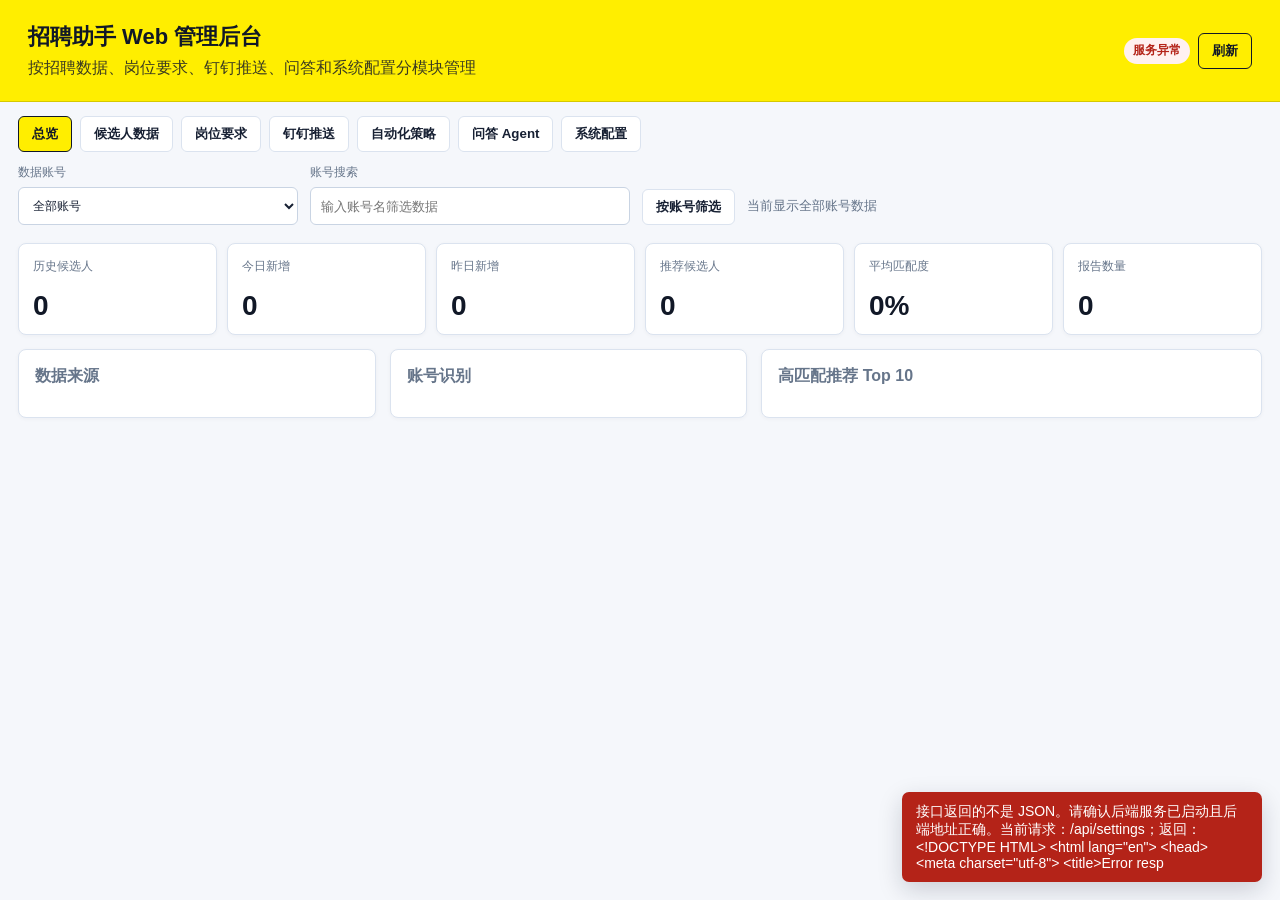
==== 招聘助手/recruitment_bot/web_admin/static/index.html @ a1ab1ef3 "Add account-scoped automation policies" ====
<!doctype html>
<html lang="zh-CN">
<head>
  <meta charset="utf-8" />
  <meta name="viewport" content="width=device-width, initial-scale=1" />
  <title>招聘助手 Web 管理后台</title>
  <link rel="stylesheet" href="styles.css" />
</head>
<body>
  <header class="app-header">
    <div>
      <h1>招聘助手 Web 管理后台</h1>
      <p>按招聘数据、岗位要求、钉钉推送、问答和系统配置分模块管理</p>
    </div>
    <div class="header-actions">
      <span id="healthBadge" class="badge">检查中</span>
      <button id="refreshBtn">刷新</button>
    </div>
  </header>

  <nav class="module-nav" aria-label="后台模块">
    <button class="module-tab active" data-module="overview">总览</button>
    <button class="module-tab" data-module="candidates">候选人数据</button>
    <button class="module-tab" data-module="jobs">岗位要求</button>
    <button class="module-tab" data-module="delivery">钉钉推送</button>
    <button class="module-tab" data-module="automation">自动化策略</button>
    <button class="module-tab" data-module="qa">问答 Agent</button>
    <button class="module-tab" data-module="settings">系统配置</button>
  </nav>

  <section class="account-scope" aria-label="账号数据范围">
    <label>
      数据账号
      <select id="accountScopeSelect">
        <option value="">全部账号</option>
      </select>
    </label>
    <label>
      账号搜索
      <input id="accountScopeSearch" type="search" placeholder="输入账号名筛选数据" list="accountOptions" />
    </label>
    <button id="accountScopeApplyBtn" class="secondary">按账号筛选</button>
    <span id="accountScopeHint">当前显示全部账号数据</span>
    <datalist id="accountOptions"></datalist>
  </section>

  <main>
    <section class="toolbar module-section" data-module="candidates">
      <div class="search-box">
        <input id="searchInput" type="search" placeholder="搜索姓名、岗位、技能、推荐意见" />
        <input id="sourceFilter" type="search" placeholder="数据来源" />
        <input id="accountFilter" type="search" placeholder="账号信息" />
      </div>
      <div class="toolbar-actions">
        <button id="applyFilterBtn">筛选</button>
        <button id="clearFilterBtn" class="secondary">清空</button>
        <button id="exportCandidatesBtn" class="secondary">导出候选人</button>
        <button id="exportRecommendationsBtn" class="secondary">导出推荐</button>
      </div>
    </section>

    <section class="panel connection-panel module-section" data-module="settings">
      <div class="panel-title">
        <h2>后端连接</h2>
        <span id="apiBaseHint">自动识别</span>
      </div>
      <div class="connection-row">
        <input id="apiBaseInput" type="url" placeholder="http://127.0.0.1:8787" />
        <button id="saveApiBaseBtn" class="secondary">保存后端地址</button>
        <button id="resetApiBaseBtn" class="secondary">恢复自动</button>
      </div>
      <p class="hint">如果你是直接打开 HTML 文件，请先启动 Web 后端，并将这里设置为 <code>http://127.0.0.1:8787</code>。</p>
    </section>

    <section class="panel module-section" data-module="settings">
      <div class="panel-title">
        <h2>内网插件安装包</h2>
        <span id="extensionPackageStatus" class="badge">待生成</span>
      </div>
      <div class="plugin-install">
        <div>
          <span>插件后端地址</span>
          <strong id="pluginBackendUrl">自动识别</strong>
          <p class="hint">下载的插件包会预置该地址和浏览器访问权限，内网用户安装后无需再填写后端配置。</p>
        </div>
        <div class="plugin-install-steps">
          <span>安装步骤</span>
          <ol>
            <li>下载插件包并解压。</li>
            <li>Chrome/Edge 打开扩展管理页并开启开发者模式。</li>
            <li>选择“加载已解压的扩展程序”，选择解压后的文件夹。</li>
            <li>登录 BOSS 直聘，打开沟通页后点击插件“一键开始执行任务”。</li>
          </ol>
        </div>
      </div>
      <div class="actions">
        <button id="downloadExtensionPackageBtn">下载已配置插件包</button>
        <button id="refreshExtensionPackageBtn" class="secondary">刷新插件配置</button>
      </div>
    </section>

    <section class="panel module-section" data-module="settings">
      <div class="panel-title">
        <h2>招聘账号</h2>
        <span>插件识别失败时可手动修正</span>
      </div>
      <div class="form-grid account-grid">
        <label>
          BOSS账号信息
          <input id="accountName" type="text" placeholder="由插件自动识别，也可在这里修正" />
        </label>
        <label>
          账号平台
          <input id="accountPlatform" type="text" placeholder="BOSS直聘" />
        </label>
        <label>
          公开访问地址
          <input id="publicBaseUrl" type="url" placeholder="用于钉钉下载 Excel 的公网地址" />
        </label>
      </div>
      <div class="actions">
        <button id="saveAccountSettingsBtn">保存当前账号</button>
        <button id="addAccountBtn" class="secondary">新增/更新账号</button>
      </div>
      <div id="managedAccountList" class="account-list"></div>
    </section>

    <section class="stats-grid module-section active" data-module="overview">
      <article><span>历史候选人</span><strong id="candidateCount">0</strong></article>
      <article><span>今日新增</span><strong id="todayCount">0</strong></article>
      <article><span>昨日新增</span><strong id="yesterdayCount">0</strong></article>
      <article><span>推荐候选人</span><strong id="recommendationCount">0</strong></article>
      <article><span>平均匹配度</span><strong id="averageScore">0%</strong></article>
      <article><span>报告数量</span><strong id="reportCount">0</strong></article>
    </section>

    <section class="dashboard-grid module-section active" data-module="overview">
      <article class="panel">
        <div class="panel-title">
          <h2>数据来源</h2>
          <span id="sourceCountHint"></span>
        </div>
        <div id="sourceBreakdown" class="breakdown"></div>
      </article>

      <article class="panel">
        <div class="panel-title">
          <h2>账号识别</h2>
          <span id="accountCountHint"></span>
        </div>
        <div id="accountBreakdown" class="breakdown"></div>
      </article>

      <article class="panel wide">
        <div class="panel-title">
          <h2>高匹配推荐 Top 10</h2>
        </div>
        <div id="topRecommendations" class="top-list"></div>
      </article>
    </section>

    <section class="panel module-section" data-module="delivery">
      <div class="panel-title">
        <h2>钉钉与推送</h2>
        <span id="scheduleStatus" class="badge">未开启</span>
      </div>
      <div class="config-stack">
        <div class="config-group">
          <h3>钉钉机器人</h3>
          <div class="form-grid dingtalk-grid">
            <label>
              钉钉 Webhook
              <input id="dingtalkWebhook" type="password" placeholder="https://oapi.dingtalk.com/robot/send?access_token=..." />
            </label>
            <label>
              钉钉加签 Secret
              <input id="dingtalkSecret" type="password" placeholder="SEC..." />
            </label>
            <label>
              钉钉 AppKey
              <input id="dingtalkAppKey" type="password" placeholder="用于直接发送 Excel 文件" />
            </label>
            <label>
              钉钉 AppSecret
              <input id="dingtalkAppSecret" type="password" placeholder="用于上传 Excel 文件" />
            </label>
            <label>
              钉钉 RobotCode
              <input id="dingtalkRobotCode" type="text" placeholder="应用机器人 robotCode，可不填则默认 AppKey" />
            </label>
            <label>
              OpenConversationId
              <input id="dingtalkOpenConversationId" type="text" placeholder="群会话 openConversationId，优先用于发送 Excel" />
            </label>
            <label>
              钉钉群 ChatId（可选）
              <input id="dingtalkChatId" type="text" placeholder="兼容旧接口，找不到可不填" />
            </label>
          </div>
        </div>
        <div class="config-group">
          <h3>定时汇总</h3>
          <div class="form-grid schedule-grid">
            <label>
              每日推送时间
              <input id="scheduledPushTime" type="time" value="10:00" />
            </label>
            <label>
              数据推送范围
              <select id="scheduledPushRangeMode">
                <option value="yesterday">昨日</option>
                <option value="today">今日</option>
                <option value="last7">近7天</option>
                <option value="custom">自定义时间</option>
              </select>
            </label>
            <label>
              范围开始
              <input id="scheduledPushStart" type="datetime-local" />
            </label>
            <label>
              范围结束
              <input id="scheduledPushEnd" type="datetime-local" />
            </label>
          </div>
        </div>
      </div>
      <div class="actions">
        <button id="saveSettingsBtn">保存推送配置</button>
        <button id="toggleScheduleBtn" class="secondary">开启定时推送</button>
        <button id="testDingTalkBtn" class="secondary">测试钉钉</button>
        <button id="previewSummaryBtn" class="secondary">预览汇总</button>
        <button id="pushYesterdayBtn" class="secondary">按范围推送汇总</button>
        <button id="exportSummaryExcelBtn" class="secondary">导出推荐 Excel</button>
      </div>
      <p class="hint">钉钉机器人回调地址：<code id="callbackUrl"></code>。群里向机器人提问后，系统会自动捕获 OpenConversationId/ChatId；配置 AppKey、AppSecret 后即可直接发送 Excel 文件。</p>
    </section>

    <section class="panel module-section" data-module="automation">
      <div class="panel-title">
        <h2>操作节奏策略</h2>
        <span id="behaviorStatus" class="badge">未加载</span>
      </div>
      <p id="behaviorAccountHint" class="hint">当前编辑全部账号的默认策略。</p>
      <div class="form-grid behavior-grid">
        <label>
          工作时间限制
          <select id="workTimeEnabled">
            <option value="false">关闭</option>
            <option value="true">开启</option>
          </select>
        </label>
        <label>
          工作开始时间
          <input id="workStartTime" type="time" value="09:00" />
        </label>
        <label>
          工作结束时间
          <input id="workEndTime" type="time" value="18:00" />
        </label>
        <label>
          随机请求最小间隔(ms)
          <input id="requestDelayMin" type="number" min="1000" step="1000" />
        </label>
        <label>
          随机请求最大间隔(ms)
          <input id="requestDelayMax" type="number" min="1000" step="1000" />
        </label>
        <label>
          详情停留最短(ms)
          <input id="detailDwellMin" type="number" min="3000" step="1000" />
        </label>
        <label>
          详情停留最长(ms)
          <input id="detailDwellMax" type="number" min="3000" step="1000" />
        </label>
        <label>
          滚动模式
          <select id="scrollMode">
            <option value="mixed">混合</option>
            <option value="slow">慢速</option>
            <option value="segmented">分段</option>
            <option value="fast">快速</option>
          </select>
        </label>
        <label>
          每日操作上限
          <input id="dailyLimit" type="number" min="0" />
        </label>
        <label>
          每小时操作上限
          <input id="hourlyLimit" type="number" min="0" />
        </label>
        <label>
          单轮候选人数
          <input id="maxCandidatesPerRun" type="number" min="1" max="30" />
        </label>
        <label>
          详情浏览概率(0-1)
          <input id="browseProbability" type="number" min="0" max="1" step="0.05" />
        </label>
        <label>
          长暂停频率
          <input id="longBreakEvery" type="number" min="0" />
        </label>
      </div>
      <div class="mode-grid">
        <label>
          手动翻页占比
          <input id="manualPageWeight" type="number" min="0" max="100" />
        </label>
        <label>
          详情点击占比
          <input id="detailClickWeight" type="number" min="0" max="100" />
        </label>
        <label>
          筛选复核占比
          <input id="filterReviewWeight" type="number" min="0" max="100" />
        </label>
      </div>
      <label class="textarea-field">
        允许工作的星期
        <input id="workDays" type="text" placeholder="1,2,3,4,5 表示周一到周五；7 表示周日" />
      </label>
      <label class="textarea-field">
        搜索关键词分散池
        <textarea id="searchKeywordPool" rows="5" placeholder="每行一个关键词组合，例如：Java开发 北京 25-35K"></textarea>
      </label>
      <div class="actions">
        <button id="saveBehaviorBtn">保存节奏策略</button>
        <button id="loadBehaviorBtn" class="secondary">重新加载</button>
      </div>
      <p class="hint">该策略用于降低误操作和过快操作风险，插件会从后端同步随机间隔、停留时间、滚动节奏和操作上限。</p>
    </section>

    <section class="panel module-section" data-module="qa">
      <div class="panel-title">
        <h2>大模型 API</h2>
        <span id="llmStatus" class="badge">未启用</span>
      </div>
      <div class="config-stack">
        <div class="config-group">
          <h3>基础连接</h3>
          <div class="form-grid llm-connection-grid">
            <label>
              启用大模型问答
              <select id="llmEnabled">
                <option value="false">关闭</option>
                <option value="true">开启</option>
              </select>
            </label>
            <label>
              模型平台
              <select id="llmProvider">
                <option value="siliconflow">硅基流动</option>
                <option value="openai-codex">Codex GPT-5.2</option>
                <option value="openai">OpenAI</option>
                <option value="claude">Claude</option>
                <option value="qwen">通义千问</option>
                <option value="aliyun">阿里云百炼</option>
                <option value="deepseek">DeepSeek</option>
                <option value="custom">自定义 OpenAI-compatible</option>
              </select>
            </label>
            <label>
              API Base URL
              <input id="llmApiBase" type="url" placeholder="请输入服务商 API Base URL" />
            </label>
            <label>
              API Key
              <input id="llmApiKey" type="password" placeholder="请输入 API Key" />
            </label>
          </div>
          <p id="llmProviderHint" class="hint provider-hint"></p>
        </div>
        <div class="config-group">
          <h3>模型参数</h3>
          <div class="form-grid llm-model-grid">
            <label>
              模型名
              <input id="llmModel" type="text" placeholder="请输入模型名" />
            </label>
            <label>
              温度
              <input id="llmTemperature" type="number" min="0" max="2" step="0.1" />
            </label>
            <label>
              历史上下文条数
              <input id="llmMaxContextItems" type="number" min="10" max="500" step="10" />
            </label>
            <label>
              最大输出 tokens
              <input id="llmMaxTokens" type="number" min="100" max="8000" step="100" />
            </label>
            <label>
              API 超时秒数
              <input id="llmTimeoutSeconds" type="number" min="30" max="180" step="10" />
            </label>
          </div>
        </div>
      </div>
      <div class="actions">
        <button id="saveLlmBtn">保存大模型配置</button>
        <button id="testLlmBtn" class="secondary">测试问答</button>
        <button id="resetLlmBtn" class="secondary">清空大模型配置</button>
      </div>
      <p class="hint">硅基流动使用 OpenAI-compatible Chat Completions，默认 API Base URL 为 <code>https://api.siliconflow.cn/v1</code>。钉钉机器人提问时会检索历史数据后调用模型，调用失败时自动使用本地规则回答。</p>
    </section>

    <section class="panel module-section" data-module="qa">
      <div class="panel-title">
        <h2>问答 Agent</h2>
        <span>基于历史候选人、推荐和报告回答</span>
      </div>
      <div class="qa">
        <input id="questionInput" type="text" placeholder="例如：昨天推荐了谁？React候选人有哪些？匹配度最高的是谁？" />
        <button id="askBtn">提问</button>
        <button id="askAndPushBtn" class="secondary">回答并推送</button>
      </div>
      <pre id="answerBox">等待提问...</pre>
      <div class="panel-title sub-title">
        <h2>问答历史</h2>
        <span id="conversationCount">0 条</span>
      </div>
      <div id="conversationList" class="conversation-list"></div>
    </section>

    <section class="panel module-section" data-module="candidates">
      <div class="tabs">
        <button class="tab active" data-tab="recommendations">推荐候选人</button>
        <button class="tab" data-tab="candidates">候选人历史</button>
        <button class="tab" data-tab="reports">推荐报告</button>
      </div>

      <div id="recommendationsTab" class="tab-panel active">
        <div class="table-wrap">
          <table>
            <thead>
              <tr>
                <th>姓名</th>
                <th>岗位</th>
                <th>匹配度</th>
                <th>推荐</th>
                <th>来源</th>
                <th>账号</th>
                <th>下一步</th>
                <th>时间</th>
              </tr>
            </thead>
            <tbody id="recommendationRows"></tbody>
          </table>
        </div>
      </div>

      <div id="candidatesTab" class="tab-panel">
        <div class="table-wrap">
          <table>
            <thead>
              <tr>
                <th>日期</th>
                <th>姓名</th>
                <th>岗位</th>
                <th>学历</th>
                <th>经验</th>
                <th>薪资</th>
                <th>匹配度</th>
                <th>推荐</th>
                <th>来源</th>
                <th>账号</th>
                <th>详情</th>
              </tr>
            </thead>
            <tbody id="candidateRows"></tbody>
          </table>
        </div>
      </div>

      <div id="reportsTab" class="tab-panel">
        <div id="reportList" class="reports"></div>
      </div>
    </section>

    <section class="panel module-section" data-module="jobs">
      <div class="panel-title">
        <h2>岗位要求库</h2>
        <span>保存 JD 后用于候选人匹配</span>
      </div>
      <div class="job-editor">
        <div class="form-grid job-form-grid">
          <label>
            岗位名称
            <input id="jobRoleInput" type="text" placeholder="例如：Java开发工程师" />
          </label>
          <label>
            来源
            <input id="jobSourceInput" type="text" placeholder="手动录入 / BOSS直聘" />
          </label>
          <label>
            账号
            <input id="jobAccountInput" type="text" placeholder="默认使用系统账号信息" />
          </label>
        </div>
        <label class="textarea-field">
          岗位要求
          <textarea id="jobRequirementInput" rows="7" placeholder="粘贴或录入老职位/新职位的完整岗位要求，保存后会自动匹配历史候选人"></textarea>
        </label>
        <div class="actions">
          <button id="saveJobRequirementBtn">保存岗位要求</button>
          <button id="matchJobsBtn" class="secondary">重新匹配所有候选人</button>
        </div>
      </div>
      <div id="jobRequirementList" class="reports"></div>
    </section>
  </main>

  <dialog id="detailDialog">
    <div class="dialog-title">
      <h2 id="dialogTitle">详情</h2>
      <button id="closeDialogBtn" class="secondary small">关闭</button>
    </div>
    <pre id="dialogContent"></pre>
  </dialog>

  <div id="toast" class="toast" hidden></div>

  <script src="app.js"></script>
</body>
</html>
---- 招聘助手/recruitment_bot/web_admin/static/styles.css ----
* { box-sizing: border-box; }

:root {
  color-scheme: light;
  --bg: #f5f7fb;
  --panel: #ffffff;
  --line: #dbe3ef;
  --text: #172033;
  --muted: #66758a;
  --brand: #ffee00;
  --brand-strong: #e6d600;
  --brand-ink: #111827;
  --accent: #0f766e;
  --danger: #b42318;
  --warning: #8a6100;
}

body {
  margin: 0;
  font-family: -apple-system, BlinkMacSystemFont, "Segoe UI", "PingFang SC", sans-serif;
  color: var(--text);
  background: var(--bg);
}

.app-header {
  display: flex;
  justify-content: space-between;
  align-items: center;
  gap: 18px;
  padding: 22px 28px;
  background: var(--brand);
  color: var(--brand-ink);
  border-bottom: 1px solid #d6c900;
}

h1, h2, h3, p { margin: 0; }
h1 { font-size: 22px; letter-spacing: 0; }
h2 { font-size: 16px; }
h3 { font-size: 14px; }
.app-header p { margin-top: 6px; color: #3b3b20; }

main {
  max-width: 1320px;
  margin: 18px auto 44px;
  padding: 0 18px;
}

.module-nav {
  display: flex;
  gap: 8px;
  max-width: 1320px;
  margin: 14px auto 0;
  padding: 0 18px;
  overflow-x: auto;
}

.module-tab {
  background: #fff;
  color: var(--text);
  border-color: var(--line);
}

.module-tab.active {
  background: var(--brand);
  color: var(--brand-ink);
  border-color: #111827;
}

.account-scope {
  display: grid;
  grid-template-columns: minmax(220px, 280px) minmax(220px, 320px) auto 1fr;
  align-items: end;
  gap: 12px;
  max-width: 1320px;
  margin: 12px auto 0;
  padding: 0 18px;
}

.account-scope span {
  min-height: 38px;
  display: flex;
  align-items: center;
  color: var(--muted);
  font-size: 13px;
}

.module-section {
  display: none;
}

.module-section:not(.active),
[hidden] {
  display: none !important;
}

.module-section.active {
  display: grid;
}

.panel.module-section.active {
  display: block;
}

.toolbar.module-section.active {
  display: grid;
}

button {
  border: 1px solid transparent;
  border-radius: 6px;
  background: var(--brand);
  color: var(--brand-ink);
  border-color: #111827;
  min-height: 36px;
  padding: 8px 13px;
  cursor: pointer;
  font-weight: 650;
  white-space: nowrap;
}

button:hover { background: var(--brand-strong); }
button.secondary {
  background: #fff;
  color: var(--text);
  border-color: var(--line);
}
button.secondary:hover { background: #fffbe0; border-color: #b9ad00; }
button.small { min-height: 30px; padding: 5px 10px; font-size: 12px; }

input {
  width: 100%;
  min-height: 38px;
  padding: 9px 10px;
  border: 1px solid #c9d4e3;
  border-radius: 6px;
  background: #fff;
  color: var(--text);
}

select,
textarea {
  width: 100%;
  min-height: 38px;
  padding: 9px 10px;
  border: 1px solid #c9d4e3;
  border-radius: 6px;
  background: #fff;
  color: var(--text);
  font: inherit;
}

label { font-size: 12px; color: var(--muted); display: grid; gap: 6px; }
code { background: #eef3f8; padding: 2px 5px; border-radius: 4px; }

.header-actions,
.toolbar-actions,
.actions,
.qa,
.panel-title,
.dialog-title {
  display: flex;
  align-items: center;
  gap: 8px;
}

.toolbar {
  display: grid;
  grid-template-columns: 1fr auto;
  gap: 12px;
  align-items: center;
  margin-bottom: 14px;
}

.connection-panel {
  margin-bottom: 14px;
}

.connection-row {
  display: grid;
  grid-template-columns: 1fr auto auto;
  gap: 8px;
}

.plugin-install {
  display: grid;
  grid-template-columns: minmax(280px, 1fr) minmax(320px, 1.2fr);
  gap: 14px;
  align-items: start;
}

.plugin-install strong {
  display: block;
  margin-top: 8px;
  padding: 10px 12px;
  border: 1px solid #efe37b;
  border-radius: 6px;
  background: #fffdf0;
  color: var(--brand-ink);
  word-break: break-all;
}

.plugin-install span {
  color: var(--muted);
  font-size: 12px;
}

.plugin-install ol {
  margin: 8px 0 0;
  padding-left: 20px;
  color: var(--text);
  font-size: 13px;
  line-height: 1.7;
}

.search-box {
  display: grid;
  grid-template-columns: minmax(220px, 1fr) 180px 180px;
  gap: 8px;
}

.stats-grid {
  display: grid;
  grid-template-columns: repeat(6, 1fr);
  gap: 10px;
  margin-bottom: 14px;
}

.stats-grid article,
.panel {
  background: var(--panel);
  border: 1px solid var(--line);
  border-radius: 8px;
  box-shadow: 0 1px 4px rgba(18, 32, 51, 0.04);
}

.stats-grid article {
  min-height: 92px;
  padding: 14px;
  display: grid;
  align-content: space-between;
}

.stats-grid span {
  color: var(--muted);
  font-size: 12px;
}

.stats-grid strong {
  color: var(--brand-ink);
  font-size: 28px;
  line-height: 1;
}

.dashboard-grid {
  display: grid;
  grid-template-columns: 1fr 1fr 1.4fr;
  gap: 14px;
  margin-bottom: 14px;
}

.panel {
  padding: 16px;
  margin-bottom: 14px;
}

.panel-title {
  justify-content: space-between;
  margin-bottom: 14px;
  color: var(--muted);
  font-size: 12px;
}

.sub-title {
  margin-top: 14px;
}

.form-grid {
  display: grid;
  grid-template-columns: 2fr 1.2fr 1fr 1fr 160px;
  gap: 12px;
}

.account-grid {
  grid-template-columns: minmax(240px, 1fr) minmax(160px, 220px) minmax(280px, 1.2fr);
}

.account-list {
  display: grid;
  gap: 8px;
  margin-top: 14px;
}

.account-list-item {
  display: grid;
  grid-template-columns: minmax(140px, 1fr) minmax(90px, 140px) 80px auto;
  gap: 10px;
  align-items: center;
  padding: 10px 12px;
  border: 1px solid var(--line);
  border-radius: 6px;
  background: #fbfcff;
  font-size: 13px;
}

.account-list-item span {
  color: var(--muted);
}

.account-list-item strong {
  overflow: hidden;
  text-overflow: ellipsis;
  white-space: nowrap;
}

.dingtalk-grid {
  grid-template-columns: repeat(2, minmax(240px, 1fr));
}

.schedule-grid {
  grid-template-columns: 160px 180px repeat(2, minmax(210px, 1fr));
}

.behavior-grid {
  grid-template-columns: repeat(5, minmax(120px, 1fr));
}

.config-stack {
  display: grid;
  gap: 12px;
}

.config-group {
  display: grid;
  gap: 10px;
  padding: 12px;
  border: 1px solid #e7edf4;
  border-radius: 8px;
  background: #fbfcff;
}

.config-group h3 {
  color: var(--text);
}

.llm-connection-grid {
  grid-template-columns: 140px 190px minmax(240px, 1.5fr) minmax(220px, 1fr);
}

.llm-model-grid {
  grid-template-columns: minmax(260px, 1.6fr) 120px 150px 150px;
}

.job-form-grid {
  grid-template-columns: 1.4fr 1fr 1fr;
}

.job-editor {
  display: grid;
  gap: 10px;
  margin-bottom: 12px;
  padding: 12px;
  border: 1px solid #efe37b;
  border-radius: 8px;
  background: #fffdf0;
}

.mode-grid {
  display: grid;
  grid-template-columns: repeat(3, minmax(120px, 1fr));
  gap: 12px;
  margin-top: 12px;
}

.textarea-field {
  margin-top: 12px;
}

.badge {
  display: inline-flex;
  align-items: center;
  min-height: 26px;
  padding: 4px 9px;
  border-radius: 999px;
  background: #eef3f8;
  color: var(--muted);
  font-size: 12px;
  font-weight: 650;
}

.badge.ok { background: #fff6a8; color: #423a00; }
.badge.danger { background: #fff1f0; color: var(--danger); }

.breakdown { display: grid; gap: 10px; }
.breakdown-row {
  display: grid;
  grid-template-columns: minmax(84px, 130px) 1fr 40px;
  gap: 8px;
  align-items: center;
  font-size: 13px;
}
.breakdown-row span {
  overflow: hidden;
  text-overflow: ellipsis;
  white-space: nowrap;
}
.breakdown-row div {
  height: 8px;
  border-radius: 999px;
  background: #edf2f7;
  overflow: hidden;
}
.breakdown-row i {
  display: block;
  height: 100%;
  border-radius: inherit;
  background: var(--brand);
  border-right: 1px solid #9a8f00;
}
.breakdown-row b { text-align: right; color: var(--muted); }

.top-list { display: grid; gap: 8px; }
.top-item {
  display: grid;
  grid-template-columns: 90px 1fr 56px 80px;
  gap: 8px;
  align-items: center;
  padding: 9px 10px;
  border: 1px solid var(--line);
  border-radius: 6px;
  font-size: 13px;
}
.top-item span {
  color: var(--muted);
  overflow: hidden;
  text-overflow: ellipsis;
  white-space: nowrap;
}
.top-item b { color: var(--accent); }
.top-item em { font-style: normal; color: #5f5600; font-weight: 650; }

.qa {
  display: grid;
  grid-template-columns: 1fr auto auto;
  align-items: stretch;
}

pre {
  white-space: pre-wrap;
  background: #f8fafc;
  border: 1px solid #e2e8f0;
  border-radius: 6px;
  padding: 12px;
  max-height: 320px;
  overflow: auto;
}

.hint { color: var(--muted); font-size: 12px; margin-top: 10px; }
.provider-hint a { color: #0f766e; font-weight: 650; }

.tabs {
  display: flex;
  gap: 8px;
  border-bottom: 1px solid var(--line);
  padding-bottom: 10px;
  margin-bottom: 12px;
}
.tab {
  background: #fff;
  color: var(--muted);
  border-color: var(--line);
}
.tab.active {
  background: var(--brand);
  color: var(--brand-ink);
  border-color: #111827;
}
.tab-panel { display: none; }
.tab-panel.active { display: block; }

.table-wrap { overflow: auto; max-height: 560px; }
table { width: 100%; border-collapse: collapse; font-size: 13px; }
th, td {
  padding: 10px 8px;
  border-bottom: 1px solid #e7edf4;
  text-align: left;
  vertical-align: top;
}
th {
  color: var(--muted);
  background: #f8fafc;
  position: sticky;
  top: 0;
  z-index: 1;
}

.reports { display: grid; gap: 10px; }
.conversation-list { display: grid; gap: 10px; }
.conversation {
  border: 1px solid #e2e8f0;
  border-radius: 6px;
  background: #f8fafc;
  padding: 10px;
}
.conversation div {
  display: flex;
  justify-content: space-between;
  gap: 10px;
  color: var(--muted);
  font-size: 12px;
  margin-bottom: 7px;
}
.conversation strong { color: var(--text); }
.conversation p {
  font-size: 13px;
  margin-bottom: 7px;
}
.conversation pre {
  margin: 0;
  max-height: 160px;
}
.report {
  display: flex;
  justify-content: space-between;
  align-items: center;
  gap: 12px;
  background: #f8fafc;
  border: 1px solid #e2e8f0;
  border-radius: 6px;
  padding: 12px;
}
.report p { margin-top: 5px; color: var(--muted); font-size: 12px; }

.empty { color: var(--muted); font-size: 13px; }

dialog {
  width: min(920px, calc(100vw - 32px));
  border: 1px solid var(--line);
  border-radius: 8px;
  padding: 16px;
}
dialog::backdrop { background: rgba(15, 23, 42, 0.42); }
.dialog-title { justify-content: space-between; margin-bottom: 12px; }

.toast {
  position: fixed;
  right: 18px;
  bottom: 18px;
  max-width: 360px;
  padding: 11px 14px;
  border-radius: 7px;
  background: #111827;
  color: #fff;
  box-shadow: 0 8px 24px rgba(15, 23, 42, 0.18);
  font-size: 14px;
}
.toast.danger { background: var(--danger); }
.toast.warning { background: var(--warning); }

@media (max-width: 1100px) {
  .stats-grid { grid-template-columns: repeat(3, 1fr); }
  .dashboard-grid, .form-grid, .toolbar { grid-template-columns: 1fr; }
  .account-scope { grid-template-columns: 1fr; }
  .account-list-item { grid-template-columns: 1fr; }
  .account-grid, .dingtalk-grid, .schedule-grid { grid-template-columns: 1fr; }
  .llm-connection-grid, .llm-model-grid, .plugin-install { grid-template-columns: 1fr; }
  .connection-row { grid-template-columns: 1fr; }
  .search-box { grid-template-columns: 1fr; }
  .toolbar-actions, .actions { flex-wrap: wrap; }
}

@media (max-width: 720px) {
  .app-header { align-items: flex-start; flex-direction: column; }
  .stats-grid { grid-template-columns: repeat(2, 1fr); }
  .qa { grid-template-columns: 1fr; }
  .top-item { grid-template-columns: 1fr 52px; }
  .top-item span, .top-item em { grid-column: 1 / -1; }
}
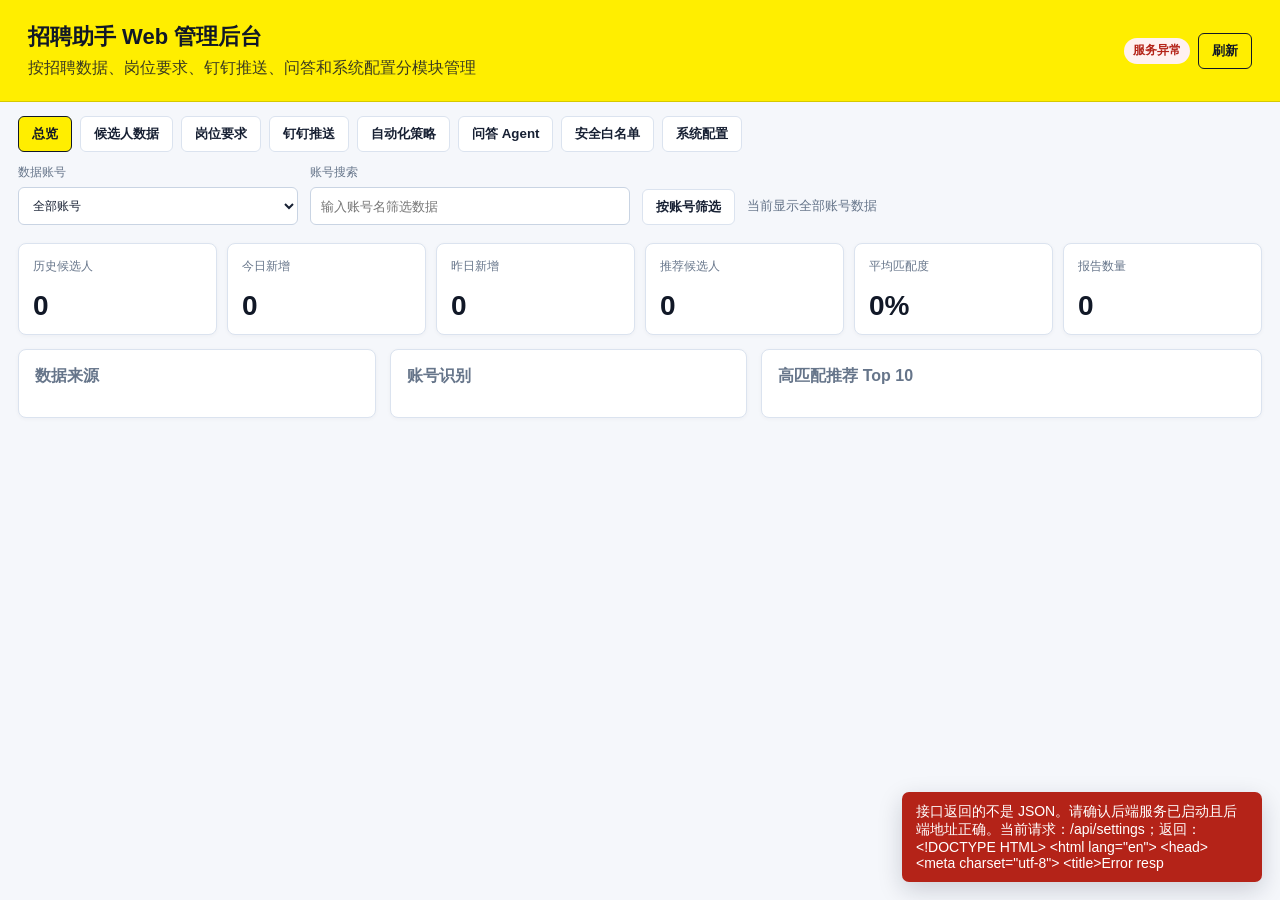
==== commit 5c9a1a10: "Add security allowlist admin UI" ====
--- a/招聘助手/recruitment_bot/web_admin/static/index.html
+++ b/招聘助手/recruitment_bot/web_admin/static/index.html
@@ -25,6 +25,7 @@
     <button class="module-tab" data-module="delivery">钉钉推送</button>
     <button class="module-tab" data-module="automation">自动化策略</button>
     <button class="module-tab" data-module="qa">问答 Agent</button>
+    <button class="module-tab" data-module="security">安全白名单</button>
     <button class="module-tab" data-module="settings">系统配置</button>
   </nav>
 
@@ -123,6 +124,46 @@
         <button id="addAccountBtn" class="secondary">新增/更新账号</button>
       </div>
       <div id="managedAccountList" class="account-list"></div>
+    </section>
+
+    <section class="panel module-section" data-module="security">
+      <div class="panel-title">
+        <h2>安全白名单</h2>
+        <span id="securityStatus" class="badge">未加载</span>
+      </div>
+      <div class="security-summary" id="securityRuntimeInfo"></div>
+      <div class="form-grid security-grid">
+        <label class="textarea-field">
+          Host 白名单
+          <textarea id="securityAllowedHosts" rows="5" placeholder="每行一个域名或 IP，例如：10.100.60.5"></textarea>
+        </label>
+        <label class="textarea-field">
+          Origin 白名单
+          <textarea id="securityAllowedOrigins" rows="5" placeholder="每行一个来源，例如：http://10.100.60.5:8787"></textarea>
+        </label>
+        <label class="textarea-field">
+          客户端 IP 白名单
+          <textarea id="securityAllowedClientIps" rows="5" placeholder="留空允许所有客户端；支持 10.100.60.0/24"></textarea>
+        </label>
+        <label>
+          每分钟接口请求上限
+          <input id="securityRateLimit" type="number" min="0" max="10000" />
+        </label>
+        <label>
+          JSON 请求体上限（字节）
+          <input id="securityMaxJsonBodyBytes" type="number" min="1024" max="20971520" step="1024" />
+        </label>
+        <label class="checkbox-row">
+          <input id="securityKeepCurrentAccess" type="checkbox" checked />
+          保存时保留当前访问地址
+        </label>
+      </div>
+      <div class="actions">
+        <button id="saveSecurityBtn">保存白名单</button>
+        <button id="addCurrentSecurityBtn" class="secondary">加入当前访问地址</button>
+        <button id="loadSecurityBtn" class="secondary">重新加载</button>
+      </div>
+      <p class="hint">Host 控制允许访问后台的域名/IP；Origin 控制浏览器跨域来源；客户端 IP 留空表示不限制内网访问，填写后只允许列表内 IP 或网段。</p>
     </section>
 
     <section class="stats-grid module-section active" data-module="overview">
--- a/招聘助手/recruitment_bot/web_admin/static/styles.css
+++ b/招聘助手/recruitment_bot/web_admin/static/styles.css
@@ -324,6 +324,50 @@
   grid-template-columns: repeat(5, minmax(120px, 1fr));
 }
 
+.security-grid {
+  grid-template-columns: repeat(3, minmax(220px, 1fr));
+}
+
+.security-summary {
+  display: grid;
+  grid-template-columns: repeat(3, minmax(180px, 1fr));
+  gap: 10px;
+  margin-bottom: 12px;
+}
+
+.security-summary div {
+  padding: 10px 12px;
+  border: 1px solid var(--line);
+  border-radius: 6px;
+  background: #fbfcff;
+}
+
+.security-summary span {
+  display: block;
+  color: var(--muted);
+  font-size: 12px;
+}
+
+.security-summary strong {
+  display: block;
+  margin-top: 4px;
+  overflow-wrap: anywhere;
+  font-size: 13px;
+}
+
+.checkbox-row {
+  display: inline-flex;
+  flex-direction: row;
+  gap: 8px;
+  align-items: center;
+  justify-content: flex-start;
+  min-height: 42px;
+}
+
+.checkbox-row input {
+  width: auto;
+}
+
 .config-stack {
   display: grid;
   gap: 12px;
@@ -388,6 +432,7 @@
 }
 
 .badge.ok { background: #fff6a8; color: #423a00; }
+.badge.warning { background: #fff7e8; color: #8a4b00; }
 .badge.danger { background: #fff1f0; color: var(--danger); }
 
 .breakdown { display: grid; gap: 10px; }
@@ -562,6 +607,7 @@
   .account-scope { grid-template-columns: 1fr; }
   .account-list-item { grid-template-columns: 1fr; }
   .account-grid, .dingtalk-grid, .schedule-grid { grid-template-columns: 1fr; }
+  .security-grid, .security-summary { grid-template-columns: 1fr; }
   .llm-connection-grid, .llm-model-grid, .plugin-install { grid-template-columns: 1fr; }
   .connection-row { grid-template-columns: 1fr; }
   .search-box { grid-template-columns: 1fr; }
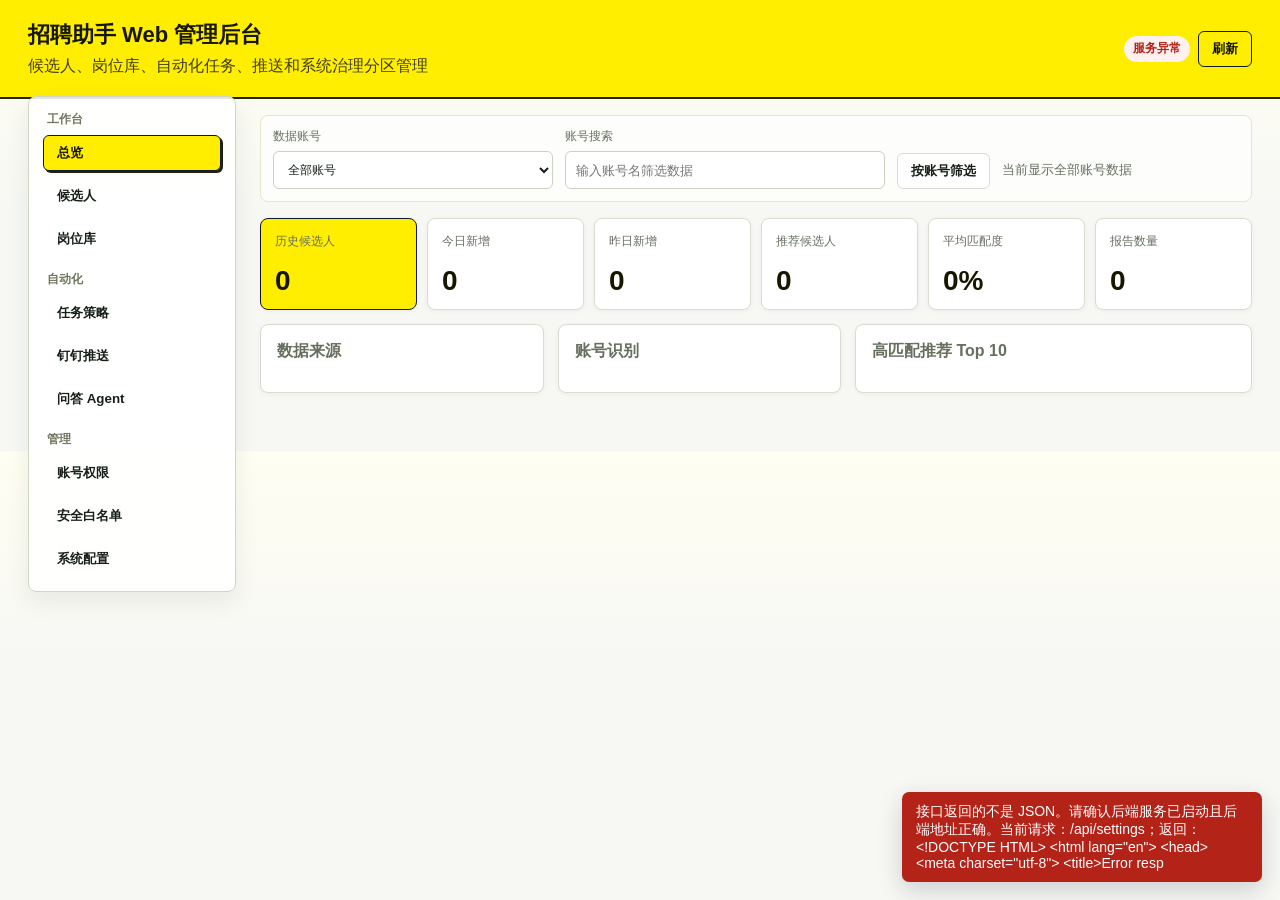
==== commit ca45ba00: "Improve PRD and admin module layout" ====
--- a/招聘助手/recruitment_bot/web_admin/static/index.html
+++ b/招聘助手/recruitment_bot/web_admin/static/index.html
@@ -10,7 +10,7 @@
   <header class="app-header">
     <div>
       <h1>招聘助手 Web 管理后台</h1>
-      <p>按招聘数据、岗位要求、钉钉推送、问答和系统配置分模块管理</p>
+      <p>候选人、岗位库、自动化任务、推送和系统治理分区管理</p>
     </div>
     <div class="header-actions">
       <span id="healthBadge" class="badge">检查中</span>
@@ -19,14 +19,24 @@
   </header>
 
   <nav class="module-nav" aria-label="后台模块">
-    <button class="module-tab active" data-module="overview">总览</button>
-    <button class="module-tab" data-module="candidates">候选人数据</button>
-    <button class="module-tab" data-module="jobs">岗位要求</button>
-    <button class="module-tab" data-module="delivery">钉钉推送</button>
-    <button class="module-tab" data-module="automation">自动化策略</button>
-    <button class="module-tab" data-module="qa">问答 Agent</button>
-    <button class="module-tab" data-module="security">安全白名单</button>
-    <button class="module-tab" data-module="settings">系统配置</button>
+    <div class="nav-group">
+      <span>工作台</span>
+      <button class="module-tab active" data-module="overview">总览</button>
+      <button class="module-tab" data-module="candidates">候选人</button>
+      <button class="module-tab" data-module="jobs">岗位库</button>
+    </div>
+    <div class="nav-group">
+      <span>自动化</span>
+      <button class="module-tab" data-module="automation">任务策略</button>
+      <button class="module-tab" data-module="delivery">钉钉推送</button>
+      <button class="module-tab" data-module="qa">问答 Agent</button>
+    </div>
+    <div class="nav-group">
+      <span>管理</span>
+      <button class="module-tab" data-module="accounts">账号权限</button>
+      <button class="module-tab" data-module="security">安全白名单</button>
+      <button class="module-tab" data-module="settings">系统配置</button>
+    </div>
   </nav>
 
   <section class="account-scope" aria-label="账号数据范围">
@@ -100,9 +110,9 @@
       </div>
     </section>
 
-    <section class="panel module-section" data-module="settings">
-      <div class="panel-title">
-        <h2>招聘账号</h2>
+    <section class="panel module-section" data-module="accounts">
+      <div class="panel-title">
+        <h2>账号权限</h2>
         <span>插件识别失败时可手动修正</span>
       </div>
       <div class="form-grid account-grid">
@@ -394,6 +404,7 @@
               模型平台
               <select id="llmProvider">
                 <option value="siliconflow">硅基流动</option>
+                <option value="zhipu">清华系智谱 GLM</option>
                 <option value="openai-codex">Codex GPT-5.2</option>
                 <option value="openai">OpenAI</option>
                 <option value="claude">Claude</option>
@@ -437,6 +448,20 @@
               API 超时秒数
               <input id="llmTimeoutSeconds" type="number" min="30" max="180" step="10" />
             </label>
+            <label>
+              插件页面智能识别
+              <select id="pageIntelligenceEnabled">
+                <option value="true">开启</option>
+                <option value="false">关闭</option>
+              </select>
+            </label>
+            <label>
+              截图 OCR/视觉识别
+              <select id="pageIntelligenceUseScreenshot">
+                <option value="false">仅文本解析</option>
+                <option value="true">文本 + 截图</option>
+              </select>
+            </label>
           </div>
         </div>
       </div>
@@ -445,7 +470,7 @@
         <button id="testLlmBtn" class="secondary">测试问答</button>
         <button id="resetLlmBtn" class="secondary">清空大模型配置</button>
       </div>
-      <p class="hint">硅基流动使用 OpenAI-compatible Chat Completions，默认 API Base URL 为 <code>https://api.siliconflow.cn/v1</code>。钉钉机器人提问时会检索历史数据后调用模型，调用失败时自动使用本地规则回答。</p>
+      <p class="hint">选择“清华系智谱 GLM”后，可使用 GLM 的中文 NLP/视觉理解能力增强插件候选人识别；开启截图 OCR 后会把当前 BOSS 页面截图发送到已配置的大模型平台。</p>
     </section>
 
     <section class="panel module-section" data-module="qa">
--- a/招聘助手/recruitment_bot/web_admin/static/styles.css
+++ b/招聘助手/recruitment_bot/web_admin/static/styles.css
@@ -2,24 +2,28 @@
 
 :root {
   color-scheme: light;
-  --bg: #f5f7fb;
+  --bg: #f7f8f4;
+  --surface: #fbfcf7;
   --panel: #ffffff;
-  --line: #dbe3ef;
-  --text: #172033;
-  --muted: #66758a;
+  --line: #d8ddcf;
+  --text: #172018;
+  --muted: #66705f;
   --brand: #ffee00;
-  --brand-strong: #e6d600;
-  --brand-ink: #111827;
-  --accent: #0f766e;
+  --brand-soft: #fff8a6;
+  --brand-strong: #e8d800;
+  --brand-ink: #171700;
+  --accent: #08766f;
+  --accent-soft: #e7f4f2;
   --danger: #b42318;
   --warning: #8a6100;
+  --focus: #111827;
 }
 
 body {
   margin: 0;
   font-family: -apple-system, BlinkMacSystemFont, "Segoe UI", "PingFang SC", sans-serif;
   color: var(--text);
-  background: var(--bg);
+  background: linear-gradient(180deg, #fffef2 0, var(--bg) 210px);
 }
 
 .app-header {
@@ -27,43 +31,66 @@
   justify-content: space-between;
   align-items: center;
   gap: 18px;
-  padding: 22px 28px;
+  padding: 20px 28px;
   background: var(--brand);
   color: var(--brand-ink);
-  border-bottom: 1px solid #d6c900;
+  border-bottom: 2px solid #22220b;
 }
 
 h1, h2, h3, p { margin: 0; }
 h1 { font-size: 22px; letter-spacing: 0; }
 h2 { font-size: 16px; }
 h3 { font-size: 14px; }
-.app-header p { margin-top: 6px; color: #3b3b20; }
+.app-header p { margin-top: 6px; color: #3e3d16; }
 
 main {
-  max-width: 1320px;
-  margin: 18px auto 44px;
-  padding: 0 18px;
+  max-width: 1280px;
+  margin: 16px 28px 44px 260px;
+  padding: 0;
 }
 
 .module-nav {
-  display: flex;
-  gap: 8px;
-  max-width: 1320px;
-  margin: 14px auto 0;
-  padding: 0 18px;
-  overflow-x: auto;
+  position: fixed;
+  top: 96px;
+  left: 28px;
+  width: 208px;
+  max-height: calc(100vh - 116px);
+  overflow: auto;
+  display: grid;
+  gap: 14px;
+  padding: 14px;
+  border: 1px solid #cfd6c4;
+  border-radius: 8px;
+  background: rgba(255, 255, 255, 0.88);
+  box-shadow: 0 10px 24px rgba(23, 32, 24, 0.08);
+}
+
+.nav-group {
+  display: grid;
+  gap: 7px;
+}
+
+.nav-group span {
+  padding: 0 4px;
+  color: #71775f;
+  font-size: 12px;
+  font-weight: 700;
 }
 
 .module-tab {
-  background: #fff;
+  width: 100%;
+  justify-content: flex-start;
+  text-align: left;
+  background: transparent;
   color: var(--text);
-  border-color: var(--line);
+  border-color: transparent;
 }
 
 .module-tab.active {
   background: var(--brand);
   color: var(--brand-ink);
-  border-color: #111827;
+  border-color: var(--focus);
+  box-shadow: 2px 2px 0 #22220b;
 }
 
 .account-scope {
@@ -71,9 +98,12 @@
   grid-template-columns: minmax(220px, 280px) minmax(220px, 320px) auto 1fr;
   align-items: end;
   gap: 12px;
-  max-width: 1320px;
-  margin: 12px auto 0;
-  padding: 0 18px;
+  max-width: 1280px;
+  margin: 16px 28px 0 260px;
+  padding: 12px;
+  border: 1px solid #e4e6ce;
+  border-radius: 8px;
+  background: rgba(255, 255, 255, 0.72);
 }
 
 .account-scope span {
@@ -110,12 +140,15 @@
   border-radius: 6px;
   background: var(--brand);
   color: var(--brand-ink);
-  border-color: #111827;
+  border-color: var(--focus);
   min-height: 36px;
   padding: 8px 13px;
   cursor: pointer;
   font-weight: 650;
   white-space: nowrap;
+  display: inline-flex;
+  align-items: center;
+  justify-content: center;
 }
 
 button:hover { background: var(--brand-strong); }
@@ -131,7 +164,7 @@
   width: 100%;
   min-height: 38px;
   padding: 9px 10px;
-  border: 1px solid #c9d4e3;
+  border: 1px solid #c9d1bf;
   border-radius: 6px;
   background: #fff;
   color: var(--text);
@@ -142,7 +175,7 @@
   width: 100%;
   min-height: 38px;
   padding: 9px 10px;
-  border: 1px solid #c9d4e3;
+  border: 1px solid #c9d1bf;
   border-radius: 6px;
   background: #fff;
   color: var(--text);
@@ -151,6 +184,13 @@
 
 label { font-size: 12px; color: var(--muted); display: grid; gap: 6px; }
 code { background: #eef3f8; padding: 2px 5px; border-radius: 4px; }
+input:focus,
+select:focus,
+textarea:focus,
+button:focus-visible {
+  outline: 2px solid #111827;
+  outline-offset: 2px;
+}
 
 .header-actions,
 .toolbar-actions,
@@ -230,7 +270,7 @@
   background: var(--panel);
   border: 1px solid var(--line);
   border-radius: 8px;
-  box-shadow: 0 1px 4px rgba(18, 32, 51, 0.04);
+  box-shadow: 0 1px 5px rgba(23, 32, 24, 0.05);
 }
 
 .stats-grid article {
@@ -249,6 +289,11 @@
   color: var(--brand-ink);
   font-size: 28px;
   line-height: 1;
+}
+
+.stats-grid article:first-child {
+  background: var(--brand);
+  border-color: var(--focus);
 }
 
 .dashboard-grid {
@@ -377,9 +422,9 @@
   display: grid;
   gap: 10px;
   padding: 12px;
-  border: 1px solid #e7edf4;
+  border: 1px solid #e4e8dd;
   border-radius: 8px;
-  background: #fbfcff;
+  background: var(--surface);
 }
 
 .config-group h3 {
@@ -391,7 +436,7 @@
 }
 
 .llm-model-grid {
-  grid-template-columns: minmax(260px, 1.6fr) 120px 150px 150px;
+  grid-template-columns: minmax(220px, 1.4fr) 110px 140px 140px 150px 150px;
 }
 
 .job-form-grid {
@@ -403,7 +448,7 @@
   gap: 10px;
   margin-bottom: 12px;
   padding: 12px;
-  border: 1px solid #efe37b;
+  border: 1px solid #e9df55;
   border-radius: 8px;
   background: #fffdf0;
 }
@@ -425,13 +470,13 @@
   min-height: 26px;
   padding: 4px 9px;
   border-radius: 999px;
-  background: #eef3f8;
+  background: #edf1e8;
   color: var(--muted);
   font-size: 12px;
   font-weight: 650;
 }
 
-.badge.ok { background: #fff6a8; color: #423a00; }
+.badge.ok { background: var(--brand-soft); color: #423a00; }
 .badge.warning { background: #fff7e8; color: #8a4b00; }
 .badge.danger { background: #fff1f0; color: var(--danger); }
 
@@ -451,7 +496,7 @@
 .breakdown-row div {
   height: 8px;
   border-radius: 999px;
-  background: #edf2f7;
+  background: #edf1e8;
   overflow: hidden;
 }
 .breakdown-row i {
@@ -491,8 +536,8 @@
 
 pre {
   white-space: pre-wrap;
-  background: #f8fafc;
-  border: 1px solid #e2e8f0;
+  background: #fbfcf7;
+  border: 1px solid #e4e8dd;
   border-radius: 6px;
   padding: 12px;
   max-height: 320px;
@@ -532,7 +577,7 @@
 }
 th {
   color: var(--muted);
-  background: #f8fafc;
+  background: #fbfcf7;
   position: sticky;
   top: 0;
   z-index: 1;
@@ -541,9 +586,9 @@
 .reports { display: grid; gap: 10px; }
 .conversation-list { display: grid; gap: 10px; }
 .conversation {
-  border: 1px solid #e2e8f0;
-  border-radius: 6px;
-  background: #f8fafc;
+  border: 1px solid #e4e8dd;
+  border-radius: 6px;
+  background: #fbfcf7;
   padding: 10px;
 }
 .conversation div {
@@ -568,12 +613,18 @@
   justify-content: space-between;
   align-items: center;
   gap: 12px;
-  background: #f8fafc;
-  border: 1px solid #e2e8f0;
+  background: #fbfcf7;
+  border: 1px solid #e4e8dd;
   border-radius: 6px;
   padding: 12px;
 }
 .report p { margin-top: 5px; color: var(--muted); font-size: 12px; }
+.report-actions {
+  display: flex;
+  flex-wrap: wrap;
+  justify-content: flex-end;
+  gap: 8px;
+}
 
 .empty { color: var(--muted); font-size: 13px; }
 
@@ -602,6 +653,22 @@
 .toast.warning { background: var(--warning); }
 
 @media (max-width: 1100px) {
+  .module-nav {
+    position: static;
+    width: auto;
+    max-height: none;
+    margin: 12px 18px 0;
+    display: flex;
+    overflow-x: auto;
+  }
+  .nav-group {
+    min-width: 150px;
+  }
+  main,
+  .account-scope {
+    margin-left: 18px;
+    margin-right: 18px;
+  }
   .stats-grid { grid-template-columns: repeat(3, 1fr); }
   .dashboard-grid, .form-grid, .toolbar { grid-template-columns: 1fr; }
   .account-scope { grid-template-columns: 1fr; }
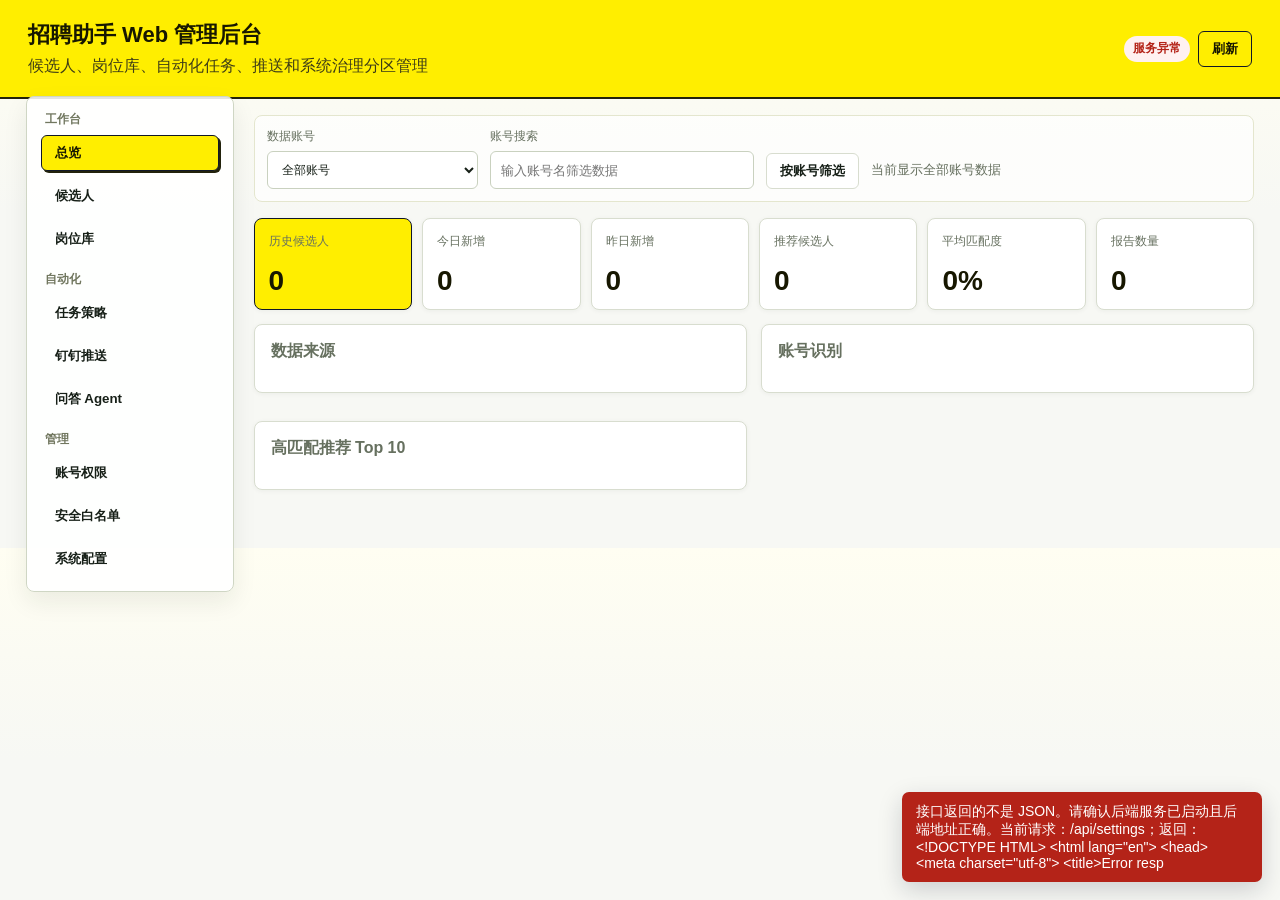
==== commit 17cfb55c: "Add remote automation task dispatch" ====
--- a/招聘助手/recruitment_bot/web_admin/static/index.html
+++ b/招聘助手/recruitment_bot/web_admin/static/index.html
@@ -293,6 +293,28 @@
         <span id="behaviorStatus" class="badge">未加载</span>
       </div>
       <p id="behaviorAccountHint" class="hint">当前编辑全部账号的默认策略。</p>
+      <div class="config-group remote-task-panel">
+        <div class="panel-title compact-title">
+          <h3>远程任务下发</h3>
+          <span class="badge">插件自动领取</span>
+        </div>
+        <div class="form-grid remote-task-grid">
+          <label>
+            执行账号
+            <input id="remoteTaskAccount" list="accountOptions" placeholder="留空表示任意在线插件可领取" />
+          </label>
+          <label>
+            本轮处理候选人数
+            <input id="remoteTaskMaxCandidates" type="number" min="1" max="50" value="20" />
+          </label>
+        </div>
+        <div class="actions">
+          <button id="createRemoteTaskBtn">下发一键执行任务</button>
+          <button id="refreshRemoteTasksBtn" class="secondary">刷新任务状态</button>
+        </div>
+        <div id="automationTaskList" class="task-list"></div>
+        <p class="hint">适合内网部署后由管理后台统一调度。插件会按账号领取待处理任务，并在 BOSS 沟通页执行“岗位入库、在线简历识别、匹配、求简历/接收简历”等流程。</p>
+      </div>
       <div class="form-grid behavior-grid">
         <label>
           工作时间限制
@@ -533,11 +555,30 @@
                 <th>推荐</th>
                 <th>来源</th>
                 <th>账号</th>
+                <th>简历类型</th>
+                <th>求简历状态</th>
+                <th>处理状态</th>
                 <th>详情</th>
               </tr>
             </thead>
             <tbody id="candidateRows"></tbody>
           </table>
+        </div>
+        <div class="insight-grid">
+          <section class="subpanel">
+            <div class="section-title">
+              <h3>推荐看板</h3>
+              <span>按匹配度自动分组</span>
+            </div>
+            <div id="candidateKanban" class="kanban-grid"></div>
+          </section>
+          <section class="subpanel">
+            <div class="section-title">
+              <h3>岗位视图</h3>
+              <span>按岗位聚合候选人</span>
+            </div>
+            <div id="candidateRoleView" class="role-view"></div>
+          </section>
         </div>
       </div>
 
--- a/招聘助手/recruitment_bot/web_admin/static/styles.css
+++ b/招聘助手/recruitment_bot/web_admin/static/styles.css
@@ -2,6 +2,10 @@
 
 :root {
   color-scheme: light;
+  --page-gutter: clamp(12px, 2vw, 28px);
+  --side-nav-width: 208px;
+  --layout-gap: 20px;
+  --content-left: calc(var(--page-gutter) + var(--side-nav-width) + var(--layout-gap));
   --bg: #f7f8f4;
   --surface: #fbfcf7;
   --panel: #ffffff;
@@ -24,6 +28,7 @@
   font-family: -apple-system, BlinkMacSystemFont, "Segoe UI", "PingFang SC", sans-serif;
   color: var(--text);
   background: linear-gradient(180deg, #fffef2 0, var(--bg) 210px);
+  overflow-x: hidden;
 }
 
 .app-header {
@@ -37,23 +42,33 @@
   border-bottom: 2px solid #22220b;
 }
 
+.app-header > div {
+  min-width: 0;
+}
+
 h1, h2, h3, p { margin: 0; }
 h1 { font-size: 22px; letter-spacing: 0; }
 h2 { font-size: 16px; }
 h3 { font-size: 14px; }
-.app-header p { margin-top: 6px; color: #3e3d16; }
+.app-header p {
+  margin-top: 6px;
+  color: #3e3d16;
+  overflow-wrap: anywhere;
+  word-break: break-word;
+}
 
 main {
-  max-width: 1280px;
-  margin: 16px 28px 44px 260px;
+  width: auto;
+  max-width: none;
+  margin: 16px var(--page-gutter) 44px var(--content-left);
   padding: 0;
 }
 
 .module-nav {
   position: fixed;
   top: 96px;
-  left: 28px;
-  width: 208px;
+  left: var(--page-gutter);
+  width: var(--side-nav-width);
   max-height: calc(100vh - 116px);
   overflow: auto;
   display: grid;
@@ -95,11 +110,12 @@
 
 .account-scope {
   display: grid;
-  grid-template-columns: minmax(220px, 280px) minmax(220px, 320px) auto 1fr;
+  grid-template-columns: minmax(180px, 0.8fr) minmax(220px, 1fr) auto minmax(220px, 1.4fr);
   align-items: end;
   gap: 12px;
-  max-width: 1280px;
-  margin: 16px 28px 0 260px;
+  width: auto;
+  max-width: none;
+  margin: 16px var(--page-gutter) 0 var(--content-left);
   padding: 12px;
   border: 1px solid #e4e6ce;
   border-radius: 8px;
@@ -159,6 +175,14 @@
 }
 button.secondary:hover { background: #fffbe0; border-color: #b9ad00; }
 button.small { min-height: 30px; padding: 5px 10px; font-size: 12px; }
+button:disabled {
+  cursor: not-allowed;
+  opacity: 0.55;
+}
+button:disabled:hover {
+  background: #fff;
+  border-color: var(--line);
+}
 
 input {
   width: 100%;
@@ -205,7 +229,7 @@
 
 .toolbar {
   display: grid;
-  grid-template-columns: 1fr auto;
+  grid-template-columns: minmax(280px, 1fr) auto;
   gap: 12px;
   align-items: center;
   margin-bottom: 14px;
@@ -217,13 +241,13 @@
 
 .connection-row {
   display: grid;
-  grid-template-columns: 1fr auto auto;
+  grid-template-columns: minmax(260px, 1fr) auto auto;
   gap: 8px;
 }
 
 .plugin-install {
   display: grid;
-  grid-template-columns: minmax(280px, 1fr) minmax(320px, 1.2fr);
+  grid-template-columns: repeat(auto-fit, minmax(min(320px, 100%), 1fr));
   gap: 14px;
   align-items: start;
 }
@@ -254,13 +278,13 @@
 
 .search-box {
   display: grid;
-  grid-template-columns: minmax(220px, 1fr) 180px 180px;
+  grid-template-columns: minmax(240px, 1.5fr) repeat(2, minmax(160px, 0.7fr));
   gap: 8px;
 }
 
 .stats-grid {
   display: grid;
-  grid-template-columns: repeat(6, 1fr);
+  grid-template-columns: repeat(auto-fit, minmax(150px, 1fr));
   gap: 10px;
   margin-bottom: 14px;
 }
@@ -298,7 +322,7 @@
 
 .dashboard-grid {
   display: grid;
-  grid-template-columns: 1fr 1fr 1.4fr;
+  grid-template-columns: repeat(auto-fit, minmax(min(340px, 100%), 1fr));
   gap: 14px;
   margin-bottom: 14px;
 }
@@ -321,12 +345,12 @@
 
 .form-grid {
   display: grid;
-  grid-template-columns: 2fr 1.2fr 1fr 1fr 160px;
+  grid-template-columns: repeat(auto-fit, minmax(min(220px, 100%), 1fr));
   gap: 12px;
 }
 
 .account-grid {
-  grid-template-columns: minmax(240px, 1fr) minmax(160px, 220px) minmax(280px, 1.2fr);
+  grid-template-columns: minmax(220px, 1fr) minmax(160px, 0.6fr) minmax(260px, 1.2fr);
 }
 
 .account-list {
@@ -358,24 +382,24 @@
 }
 
 .dingtalk-grid {
-  grid-template-columns: repeat(2, minmax(240px, 1fr));
+  grid-template-columns: repeat(auto-fit, minmax(min(280px, 100%), 1fr));
 }
 
 .schedule-grid {
-  grid-template-columns: 160px 180px repeat(2, minmax(210px, 1fr));
+  grid-template-columns: minmax(150px, 0.6fr) minmax(180px, 0.7fr) repeat(2, minmax(220px, 1fr));
 }
 
 .behavior-grid {
-  grid-template-columns: repeat(5, minmax(120px, 1fr));
+  grid-template-columns: repeat(auto-fit, minmax(150px, 1fr));
 }
 
 .security-grid {
-  grid-template-columns: repeat(3, minmax(220px, 1fr));
+  grid-template-columns: repeat(auto-fit, minmax(min(280px, 100%), 1fr));
 }
 
 .security-summary {
   display: grid;
-  grid-template-columns: repeat(3, minmax(180px, 1fr));
+  grid-template-columns: repeat(auto-fit, minmax(180px, 1fr));
   gap: 10px;
   margin-bottom: 12px;
 }
@@ -431,16 +455,58 @@
   color: var(--text);
 }
 
+.compact-title {
+  margin-bottom: 0;
+}
+
+.remote-task-panel {
+  margin-bottom: 14px;
+}
+
+.remote-task-grid {
+  grid-template-columns: minmax(220px, 1.4fr) minmax(160px, 0.6fr);
+}
+
+.task-list {
+  display: grid;
+  gap: 8px;
+}
+
+.task-item {
+  display: grid;
+  grid-template-columns: minmax(180px, 1fr) auto;
+  gap: 8px;
+  align-items: center;
+  padding: 10px 12px;
+  border: 1px solid #e4e8dd;
+  border-radius: 8px;
+  background: #fff;
+}
+
+.task-item strong,
+.task-item span {
+  overflow-wrap: anywhere;
+}
+
+.task-meta {
+  display: flex;
+  flex-wrap: wrap;
+  gap: 6px 10px;
+  margin-top: 4px;
+  color: var(--muted);
+  font-size: 12px;
+}
+
 .llm-connection-grid {
-  grid-template-columns: 140px 190px minmax(240px, 1.5fr) minmax(220px, 1fr);
+  grid-template-columns: minmax(140px, 0.5fr) minmax(180px, 0.7fr) minmax(260px, 1.3fr) minmax(220px, 1fr);
 }
 
 .llm-model-grid {
-  grid-template-columns: minmax(220px, 1.4fr) 110px 140px 140px 150px 150px;
+  grid-template-columns: minmax(220px, 1.4fr) repeat(auto-fit, minmax(120px, 0.7fr));
 }
 
 .job-form-grid {
-  grid-template-columns: 1.4fr 1fr 1fr;
+  grid-template-columns: minmax(240px, 1.4fr) repeat(2, minmax(180px, 1fr));
 }
 
 .job-editor {
@@ -455,7 +521,7 @@
 
 .mode-grid {
   display: grid;
-  grid-template-columns: repeat(3, minmax(120px, 1fr));
+  grid-template-columns: repeat(auto-fit, minmax(140px, 1fr));
   gap: 12px;
   margin-top: 12px;
 }
@@ -568,7 +634,12 @@
 .tab-panel.active { display: block; }
 
 .table-wrap { overflow: auto; max-height: 560px; }
-table { width: 100%; border-collapse: collapse; font-size: 13px; }
+table {
+  width: 100%;
+  min-width: 920px;
+  border-collapse: collapse;
+  font-size: 13px;
+}
 th, td {
   padding: 10px 8px;
   border-bottom: 1px solid #e7edf4;
@@ -584,6 +655,103 @@
 }
 
 .reports { display: grid; gap: 10px; }
+.insight-grid {
+  display: grid;
+  grid-template-columns: repeat(auto-fit, minmax(min(520px, 100%), 1fr));
+  gap: 14px;
+  margin-top: 16px;
+}
+.subpanel {
+  border: 1px solid var(--line);
+  border-radius: 8px;
+  background: #fbfcf7;
+  padding: 14px;
+}
+.section-title {
+  display: flex;
+  justify-content: space-between;
+  align-items: center;
+  gap: 12px;
+  margin-bottom: 12px;
+}
+.section-title h3 { margin: 0; font-size: 15px; }
+.section-title span { color: var(--muted); font-size: 12px; }
+.kanban-grid {
+  display: grid;
+  grid-template-columns: repeat(auto-fit, minmax(150px, 1fr));
+  gap: 10px;
+}
+.kanban-column {
+  min-height: 150px;
+  border: 1px solid #e4e8dd;
+  border-radius: 7px;
+  background: #fff;
+  padding: 10px;
+}
+.kanban-column header {
+  display: flex;
+  justify-content: space-between;
+  align-items: center;
+  margin-bottom: 9px;
+}
+.kanban-column header span {
+  min-width: 24px;
+  min-height: 24px;
+  border-radius: 999px;
+  background: var(--brand-soft);
+  color: var(--brand-ink);
+  display: inline-flex;
+  align-items: center;
+  justify-content: center;
+  font-weight: 750;
+  font-size: 12px;
+}
+.mini-candidate {
+  display: grid;
+  grid-template-columns: 1fr auto;
+  gap: 2px 8px;
+  padding: 8px 0;
+  border-top: 1px solid #eef1e8;
+}
+.mini-candidate b { font-size: 13px; }
+.mini-candidate span {
+  grid-column: 1 / -1;
+  color: var(--muted);
+  font-size: 12px;
+}
+.mini-candidate em {
+  grid-row: 1;
+  grid-column: 2;
+  color: var(--accent);
+  font-style: normal;
+  font-weight: 750;
+}
+.small-empty { font-size: 12px; }
+.role-view { display: grid; gap: 10px; }
+.role-group {
+  display: grid;
+  grid-template-columns: minmax(160px, 0.8fr) minmax(0, 1fr);
+  gap: 10px;
+  padding: 10px;
+  border: 1px solid #e4e8dd;
+  border-radius: 7px;
+  background: #fff;
+}
+.role-group h4 { margin: 0 0 5px; font-size: 14px; }
+.role-group p { margin: 0; color: var(--muted); font-size: 12px; }
+.role-candidates {
+  display: flex;
+  flex-wrap: wrap;
+  gap: 6px;
+  align-content: flex-start;
+}
+.role-candidates span {
+  border: 1px solid var(--line);
+  border-radius: 999px;
+  padding: 4px 8px;
+  background: #fbfcf7;
+  font-size: 12px;
+}
 .conversation-list { display: grid; gap: 10px; }
 .conversation {
   border: 1px solid #e4e8dd;
@@ -618,6 +786,12 @@
   border-radius: 6px;
   padding: 12px;
 }
+.report h3 {
+  display: flex;
+  align-items: center;
+  gap: 8px;
+  flex-wrap: wrap;
+}
 .report p { margin-top: 5px; color: var(--muted); font-size: 12px; }
 .report-actions {
   display: flex;
@@ -629,7 +803,9 @@
 .empty { color: var(--muted); font-size: 13px; }
 
 dialog {
-  width: min(920px, calc(100vw - 32px));
+  width: min(1120px, calc(100vw - 32px));
+  max-height: calc(100vh - 32px);
+  overflow: auto;
   border: 1px solid var(--line);
   border-radius: 8px;
   padding: 16px;
@@ -658,23 +834,27 @@
     width: auto;
     max-height: none;
     margin: 12px 18px 0;
-    display: flex;
-    overflow-x: auto;
+    display: grid;
+    grid-template-columns: repeat(auto-fit, minmax(150px, 1fr));
+    overflow: visible;
   }
   .nav-group {
     min-width: 150px;
   }
   main,
   .account-scope {
-    margin-left: 18px;
-    margin-right: 18px;
+    margin-left: var(--page-gutter);
+    margin-right: var(--page-gutter);
   }
-  .stats-grid { grid-template-columns: repeat(3, 1fr); }
-  .dashboard-grid, .form-grid, .toolbar { grid-template-columns: 1fr; }
+  .toolbar { grid-template-columns: 1fr; }
+  .module-tab {
+    white-space: normal;
+    overflow-wrap: anywhere;
+  }
+  .dashboard-grid { grid-template-columns: repeat(auto-fit, minmax(min(300px, 100%), 1fr)); }
   .account-scope { grid-template-columns: 1fr; }
   .account-list-item { grid-template-columns: 1fr; }
-  .account-grid, .dingtalk-grid, .schedule-grid { grid-template-columns: 1fr; }
-  .security-grid, .security-summary { grid-template-columns: 1fr; }
+  .account-grid, .schedule-grid, .llm-connection-grid, .llm-model-grid, .job-form-grid { grid-template-columns: 1fr; }
   .llm-connection-grid, .llm-model-grid, .plugin-install { grid-template-columns: 1fr; }
   .connection-row { grid-template-columns: 1fr; }
   .search-box { grid-template-columns: 1fr; }
@@ -682,9 +862,41 @@
 }
 
 @media (max-width: 720px) {
-  .app-header { align-items: flex-start; flex-direction: column; }
-  .stats-grid { grid-template-columns: repeat(2, 1fr); }
+  .app-header {
+    align-items: flex-start;
+    flex-direction: column;
+    padding: 18px var(--page-gutter);
+  }
+  h1 { font-size: 20px; }
+  .module-nav {
+    display: grid;
+    grid-template-columns: repeat(3, minmax(0, 1fr));
+    gap: 10px;
+    overflow: visible;
+  }
+  .nav-group { min-width: 0; }
+  .module-tab {
+    min-height: 34px;
+    padding: 7px 9px;
+    font-size: 13px;
+    white-space: normal;
+    overflow-wrap: anywhere;
+  }
   .qa { grid-template-columns: 1fr; }
+  .stats-grid { grid-template-columns: repeat(2, minmax(0, 1fr)); }
+  .role-group { grid-template-columns: 1fr; }
   .top-item { grid-template-columns: 1fr 52px; }
   .top-item span, .top-item em { grid-column: 1 / -1; }
 }
+
+@media (max-width: 430px) {
+  .stats-grid { grid-template-columns: 1fr; }
+  .module-nav { grid-template-columns: 1fr; }
+  .nav-group {
+    grid-template-columns: repeat(3, minmax(0, 1fr));
+    align-items: center;
+  }
+  .nav-group span {
+    grid-column: 1 / -1;
+  }
+}
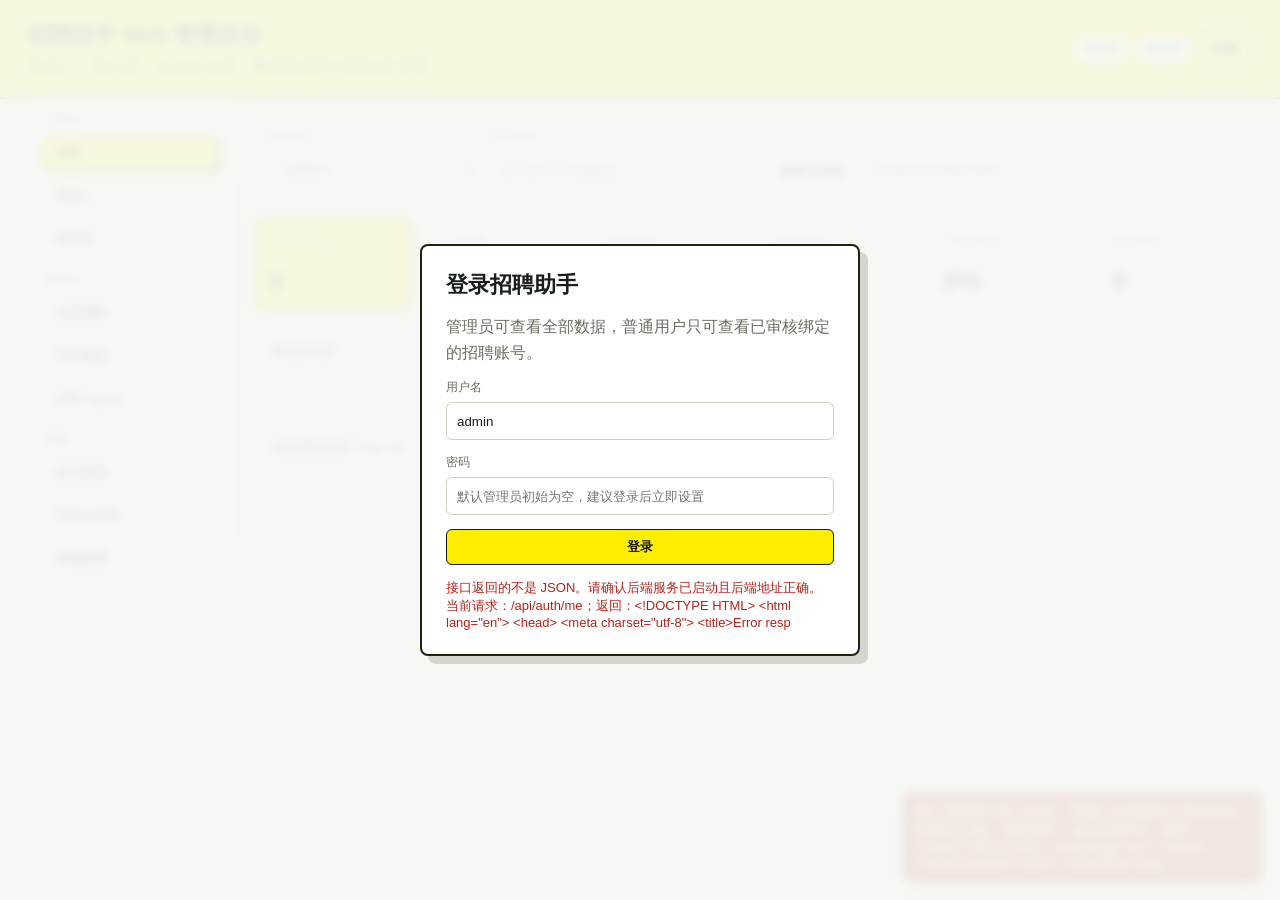
==== commit 57cd7d06: "Complete auth scoring and automation scheduling" ====
--- a/招聘助手/recruitment_bot/web_admin/static/index.html
+++ b/招聘助手/recruitment_bot/web_admin/static/index.html
@@ -13,10 +13,29 @@
       <p>候选人、岗位库、自动化任务、推送和系统治理分区管理</p>
     </div>
     <div class="header-actions">
+      <span id="authUserBadge" class="badge">未登录</span>
+      <button id="logoutBtn" class="secondary" hidden>退出</button>
       <span id="healthBadge" class="badge">检查中</span>
       <button id="refreshBtn">刷新</button>
     </div>
   </header>
+
+  <section id="authGate" class="auth-gate" hidden>
+    <form id="loginForm" class="auth-card">
+      <h2>登录招聘助手</h2>
+      <p>管理员可查看全部数据，普通用户只可查看已审核绑定的招聘账号。</p>
+      <label>
+        用户名
+        <input id="loginUsername" type="text" autocomplete="username" value="admin" />
+      </label>
+      <label>
+        密码
+        <input id="loginPassword" type="password" autocomplete="current-password" placeholder="默认管理员初始为空，建议登录后立即设置" />
+      </label>
+      <button id="loginBtn" type="submit">登录</button>
+      <span id="loginError" class="auth-error"></span>
+    </form>
+  </section>
 
   <nav class="module-nav" aria-label="后台模块">
     <div class="nav-group">
@@ -33,9 +52,9 @@
     </div>
     <div class="nav-group">
       <span>管理</span>
-      <button class="module-tab" data-module="accounts">账号权限</button>
-      <button class="module-tab" data-module="security">安全白名单</button>
-      <button class="module-tab" data-module="settings">系统配置</button>
+      <button class="module-tab" data-module="accounts" data-admin-only="true">账号权限</button>
+      <button class="module-tab" data-module="security" data-admin-only="true">安全白名单</button>
+      <button class="module-tab" data-module="settings" data-admin-only="true">系统配置</button>
     </div>
   </nav>
 
@@ -61,6 +80,16 @@
         <input id="searchInput" type="search" placeholder="搜索姓名、岗位、技能、推荐意见" />
         <input id="sourceFilter" type="search" placeholder="数据来源" />
         <input id="accountFilter" type="search" placeholder="账号信息" />
+        <input id="roleFilter" type="search" placeholder="岗位筛选" />
+        <select id="statusFilter">
+          <option value="">全部状态</option>
+          <option value="新增">新增</option>
+          <option value="已查看">已查看</option>
+          <option value="已索要简历">已索要简历</option>
+          <option value="已收到简历">已收到简历</option>
+          <option value="推荐">推荐</option>
+        </select>
+        <input id="scoreMinFilter" type="number" min="0" max="100" placeholder="最低匹配度" />
       </div>
       <div class="toolbar-actions">
         <button id="applyFilterBtn">筛选</button>
@@ -110,6 +139,49 @@
       </div>
     </section>
 
+    <section class="panel module-section" data-module="settings">
+      <div class="panel-title">
+        <h2>数据治理</h2>
+        <span>历史永久保存，可按范围清理</span>
+      </div>
+      <div class="form-grid account-grid">
+        <label>
+          清理账号
+          <input id="cleanupAccount" list="accountOptions" type="text" placeholder="留空表示不限账号" />
+        </label>
+        <label>
+          清理截止日期
+          <input id="cleanupBefore" type="date" />
+        </label>
+        <label>
+          原始简历全文保存
+          <select id="saveRawResumeText">
+            <option value="true">保存</option>
+            <option value="false">不保存新原文</option>
+          </select>
+        </label>
+        <label>
+          展示脱敏
+          <select id="maskSensitiveDisplay">
+            <option value="true">开启</option>
+            <option value="false">关闭</option>
+          </select>
+        </label>
+        <label>
+          后台登录鉴权
+          <select id="authEnabled">
+            <option value="true">开启</option>
+            <option value="false">关闭</option>
+          </select>
+        </label>
+      </div>
+      <div class="actions">
+        <button id="saveDataPolicyBtn">保存数据策略</button>
+        <button id="cleanupDataBtn" class="secondary">按条件清理历史数据</button>
+      </div>
+      <p class="hint">清理操作需要至少选择账号或截止日期；动作证据会同步按条件清理。</p>
+    </section>
+
     <section class="panel module-section" data-module="accounts">
       <div class="panel-title">
         <h2>账号权限</h2>
@@ -134,6 +206,71 @@
         <button id="addAccountBtn" class="secondary">新增/更新账号</button>
       </div>
       <div id="managedAccountList" class="account-list"></div>
+      <div class="config-stack account-admin-stack">
+        <div class="config-group">
+          <h3>后台用户</h3>
+          <div class="form-grid account-grid">
+            <label>
+              用户名
+              <input id="userUsername" type="text" placeholder="例如：hr01" />
+            </label>
+            <label>
+              角色
+              <select id="userRole">
+                <option value="user">普通用户</option>
+                <option value="admin">管理员</option>
+              </select>
+            </label>
+            <label>
+              状态
+              <select id="userStatus">
+                <option value="pending">待审核</option>
+                <option value="active">已启用</option>
+                <option value="disabled">已停用</option>
+                <option value="rejected">已拒绝</option>
+              </select>
+            </label>
+            <label>
+              初始密码（可空）
+              <input id="userPassword" type="password" placeholder="留空则不变" />
+            </label>
+          </div>
+          <div class="actions">
+            <button id="saveUserBtn">保存用户</button>
+          </div>
+          <div id="userList" class="account-list"></div>
+        </div>
+        <div class="config-group">
+          <h3>账号绑定审核</h3>
+          <div class="form-grid account-grid">
+            <label>
+              用户名
+              <input id="bindingUsername" type="text" placeholder="绑定用户" />
+            </label>
+            <label>
+              招聘账号
+              <input id="bindingAccountName" list="accountOptions" type="text" placeholder="BOSS账号姓名" />
+            </label>
+            <label>
+              账号平台
+              <input id="bindingAccountPlatform" type="text" value="BOSS直聘" />
+            </label>
+            <label>
+              审核状态
+              <select id="bindingStatus">
+                <option value="pending">待审核</option>
+                <option value="approved">已通过</option>
+                <option value="rejected">已拒绝</option>
+                <option value="disabled">已停用</option>
+              </select>
+            </label>
+          </div>
+          <div class="actions">
+            <button id="saveBindingBtn">保存绑定</button>
+          </div>
+          <div id="bindingList" class="account-list"></div>
+        </div>
+      </div>
     </section>
 
     <section class="panel module-section" data-module="security">
@@ -283,6 +420,10 @@
         <button id="previewSummaryBtn" class="secondary">预览汇总</button>
         <button id="pushYesterdayBtn" class="secondary">按范围推送汇总</button>
         <button id="exportSummaryExcelBtn" class="secondary">导出推荐 Excel</button>
+      </div>
+      <div class="config-group">
+        <h3>推送记录</h3>
+        <div id="pushRecordList" class="task-list"></div>
       </div>
       <p class="hint">钉钉机器人回调地址：<code id="callbackUrl"></code>。群里向机器人提问后，系统会自动捕获 OpenConversationId/ChatId；配置 AppKey、AppSecret 后即可直接发送 Excel 文件。</p>
     </section>
@@ -311,6 +452,27 @@
         <div class="actions">
           <button id="createRemoteTaskBtn">下发一键执行任务</button>
           <button id="refreshRemoteTasksBtn" class="secondary">刷新任务状态</button>
+        </div>
+        <div class="form-grid remote-task-grid">
+          <label>
+            后台自动生成任务
+            <select id="autoTaskEnabled">
+              <option value="false">关闭</option>
+              <option value="true">开启</option>
+            </select>
+          </label>
+          <label>
+            生成间隔(分钟)
+            <input id="autoTaskIntervalMinutes" type="number" min="5" max="1440" step="5" value="60" />
+          </label>
+          <label class="textarea-field">
+            自动任务账号范围
+            <textarea id="autoTaskAccounts" rows="3" placeholder="每行一个招聘账号；留空表示全部已识别/已维护账号"></textarea>
+          </label>
+        </div>
+        <div class="actions">
+          <button id="saveAutoTaskScheduleBtn" class="secondary">保存自动任务计划</button>
+          <span id="autoTaskScheduleStatus" class="badge">未开启</span>
         </div>
         <div id="automationTaskList" class="task-list"></div>
         <p class="hint">适合内网部署后由管理后台统一调度。插件会按账号领取待处理任务，并在 BOSS 沟通页执行“岗位入库、在线简历识别、匹配、求简历/接收简历”等流程。</p>
@@ -483,6 +645,17 @@
                 <option value="false">仅文本解析</option>
                 <option value="true">文本 + 截图</option>
               </select>
+            </label>
+            <label>
+              候选人大模型主评分
+              <select id="llmScoringEnabled">
+                <option value="true">开启</option>
+                <option value="false">关闭，仅本地规则</option>
+              </select>
+            </label>
+            <label>
+              评分超时秒数
+              <input id="llmScoringTimeoutSeconds" type="number" min="5" max="60" step="1" />
             </label>
           </div>
         </div>
@@ -550,14 +723,17 @@
                 <th>岗位</th>
                 <th>学历</th>
                 <th>经验</th>
+                <th>当前公司</th>
                 <th>薪资</th>
                 <th>匹配度</th>
                 <th>推荐</th>
+                <th>状态</th>
                 <th>来源</th>
                 <th>账号</th>
                 <th>简历类型</th>
                 <th>求简历状态</th>
                 <th>处理状态</th>
+                <th>最后沟通</th>
                 <th>详情</th>
               </tr>
             </thead>
@@ -585,6 +761,13 @@
       <div id="reportsTab" class="tab-panel">
         <div id="reportList" class="reports"></div>
       </div>
+      <section class="subpanel action-log-panel">
+        <div class="section-title">
+          <h3>动作证据与异常日志</h3>
+          <span>自动点击、求简历、接收附件和采集异常</span>
+        </div>
+        <div id="actionLogList" class="task-list"></div>
+      </section>
     </section>
 
     <section class="panel module-section" data-module="jobs">
--- a/招聘助手/recruitment_bot/web_admin/static/styles.css
+++ b/招聘助手/recruitment_bot/web_admin/static/styles.css
@@ -57,6 +57,51 @@
   word-break: break-word;
 }
 
+.auth-gate {
+  position: fixed;
+  inset: 0;
+  z-index: 50;
+  display: grid;
+  place-items: center;
+  padding: 24px;
+  background: rgba(247, 248, 244, 0.92);
+  backdrop-filter: blur(4px);
+}
+
+.auth-card {
+  width: min(440px, 100%);
+  display: grid;
+  gap: 14px;
+  padding: 24px;
+  border: 2px solid #22220b;
+  border-radius: 8px;
+  background: #fff;
+  box-shadow: 8px 8px 0 rgba(34, 34, 11, 0.16);
+}
+
+.auth-card h2 {
+  font-size: 22px;
+}
+
+.auth-card p {
+  color: var(--muted);
+  line-height: 1.6;
+}
+
+.auth-error {
+  min-height: 18px;
+  color: var(--danger);
+  font-size: 13px;
+}
+
+body.auth-locked main,
+body.auth-locked .module-nav,
+body.auth-locked .account-scope {
+  pointer-events: none;
+  user-select: none;
+  filter: blur(2px);
+}
+
 main {
   width: auto;
   max-width: none;
@@ -278,7 +323,7 @@
 
 .search-box {
   display: grid;
-  grid-template-columns: minmax(240px, 1.5fr) repeat(2, minmax(160px, 0.7fr));
+  grid-template-columns: minmax(220px, 1.4fr) repeat(auto-fit, minmax(140px, 0.7fr));
   gap: 8px;
 }
 
